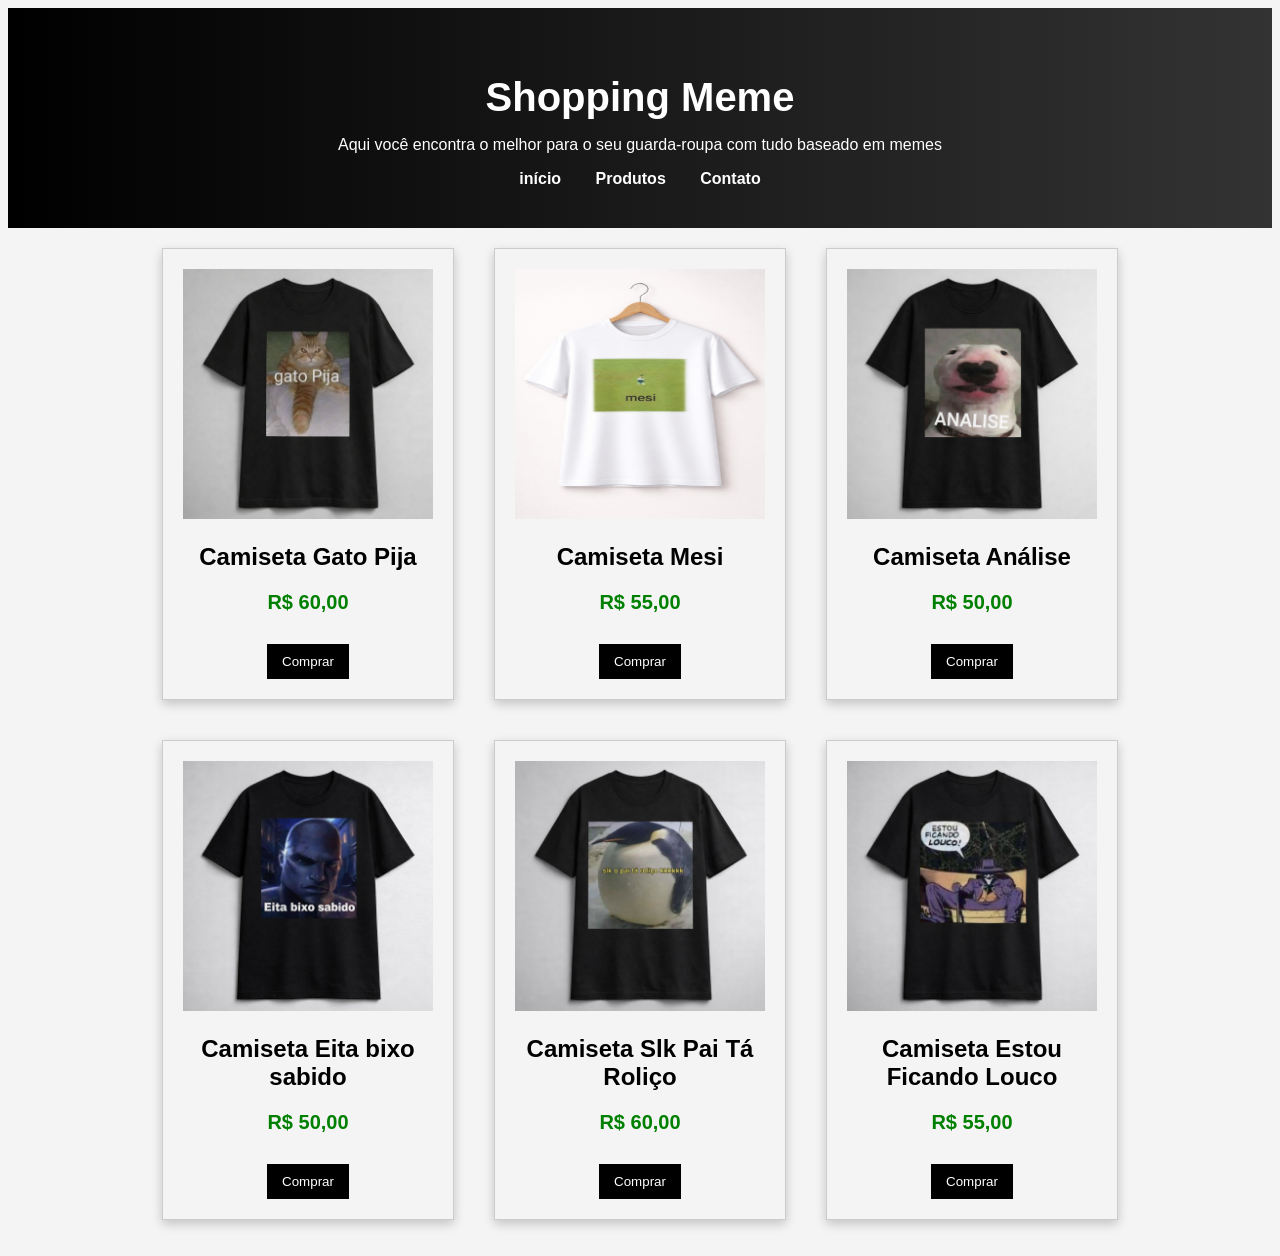
==== index.html @ 55e31c46 "Fix formatting issues in index.html" ====
<!DOCTYPE html>
<html lang="pt-br">
<head>
    <meta charset="UTF-8">
    <meta name="viewport" content="width=device-width, initial-scale=1.0">
    <title>trabalho112</title>
   
</head>
<body> <header>
    <h1> Shopping Meme</h1>
    <p> Aqui você encontra o melhor para o seu guarda-roupa com tudo baseado em memes </p>
    <nav>
        <a href="#">início</a>
        <a href="#">Produtos</a>
        <a href="#">Contato</a>
    </nav>
    </header>
    <style>
        header{
            background: linear-gradient(90deg, #000000, #333333);
            color: white;
            text-align: center;
            padding: 40px;
        }

        header h1{
            font-size: 40px;
            margin-bottom: 10px;
        }

        nav a{
            color: white;
            margin: 0 15px;
            text-decoration:none;
            font-weight:bold;
        }

        nav a:hover{
            color:#00ffff;
        }

    </style>
    <div class="produtos">

    <div class="produto">
<img src="imagens/gatopijacamisa.png" style="width:250px; height:auto">
<h2> Camiseta Gato Pija</h2>
<p class="preco">R$ 60,00</p>
<button>Comprar</button>
    </div>

<div class="produto">
    <img src="imagens/camisamesi.jpg" style="width: 250px; height: 250px;">
    <h2> Camiseta Mesi</h2>
    <p class="preco">R$ 55,00</p>
    <button>Comprar</button>
</div>

<div class="produto">
    <img src="imagens/camisaanalise.png" style="width: 250px; height: auto;">
    <h2> Camiseta Análise</h2>
    <p class="preco">R$ 50,00</p>
    <button>Comprar</button>
</div>

<div class="produto">
    <img src="imagens/eitabixosabido.png" style="width: 250px; height: auto;">
    <h2> Camiseta Eita bixo sabido</h2>
    <p class="preco">R$ 50,00</p>
    <button>Comprar</button>
</div>

<div class="produto">
    <img src="imagens/slkpaitarolico.png" style="width: 250px; height: auto;">
    <h2> Camiseta Slk Pai Tá Roliço</h2>
    <p class="preco">R$ 60,00</p>
    <button>Comprar</button>
</div>

<div class="produto">
    <img src="imagens/estoulouco.png" style="width: 250px; height: auto;">
    <h2> Camiseta Estou Ficando Louco</h2>
    <p class="preco">R$ 55,00</p>
    <button>Comprar</button>
</div>
    
    </div>
<style>

    body{
        font-family: Arial, sans-serif;
        background:#f4f4f4;
    }

    .produtos{
        display: flex;
        flex-wrap: wrap;
        justify-content: center;
    }

    .produto{
        text-align: center;
    border:1px solid #ccc;
    padding: 20px;
    width:250px;
    margin:20px;
    
    }

    .produto{
        box-shadow: 0px 4px 10px rgba(0,0,0,0.2);
    }

    .produto:hover{
        transform: scale(1.05);
        transition: 0.3s;
    }

    .preco{
        color: green;
        font-size: 20px;
        font-weight: bold;
    }

    button{
        background: black;
        color: white;
        border: none;
        padding: 10px 15px;
        cursor: pointer;
        margin-top: 10px;
    }

    button:hover{
        background: #333;
    }

</style>
    </div>
<p></p>
</body>
</html>
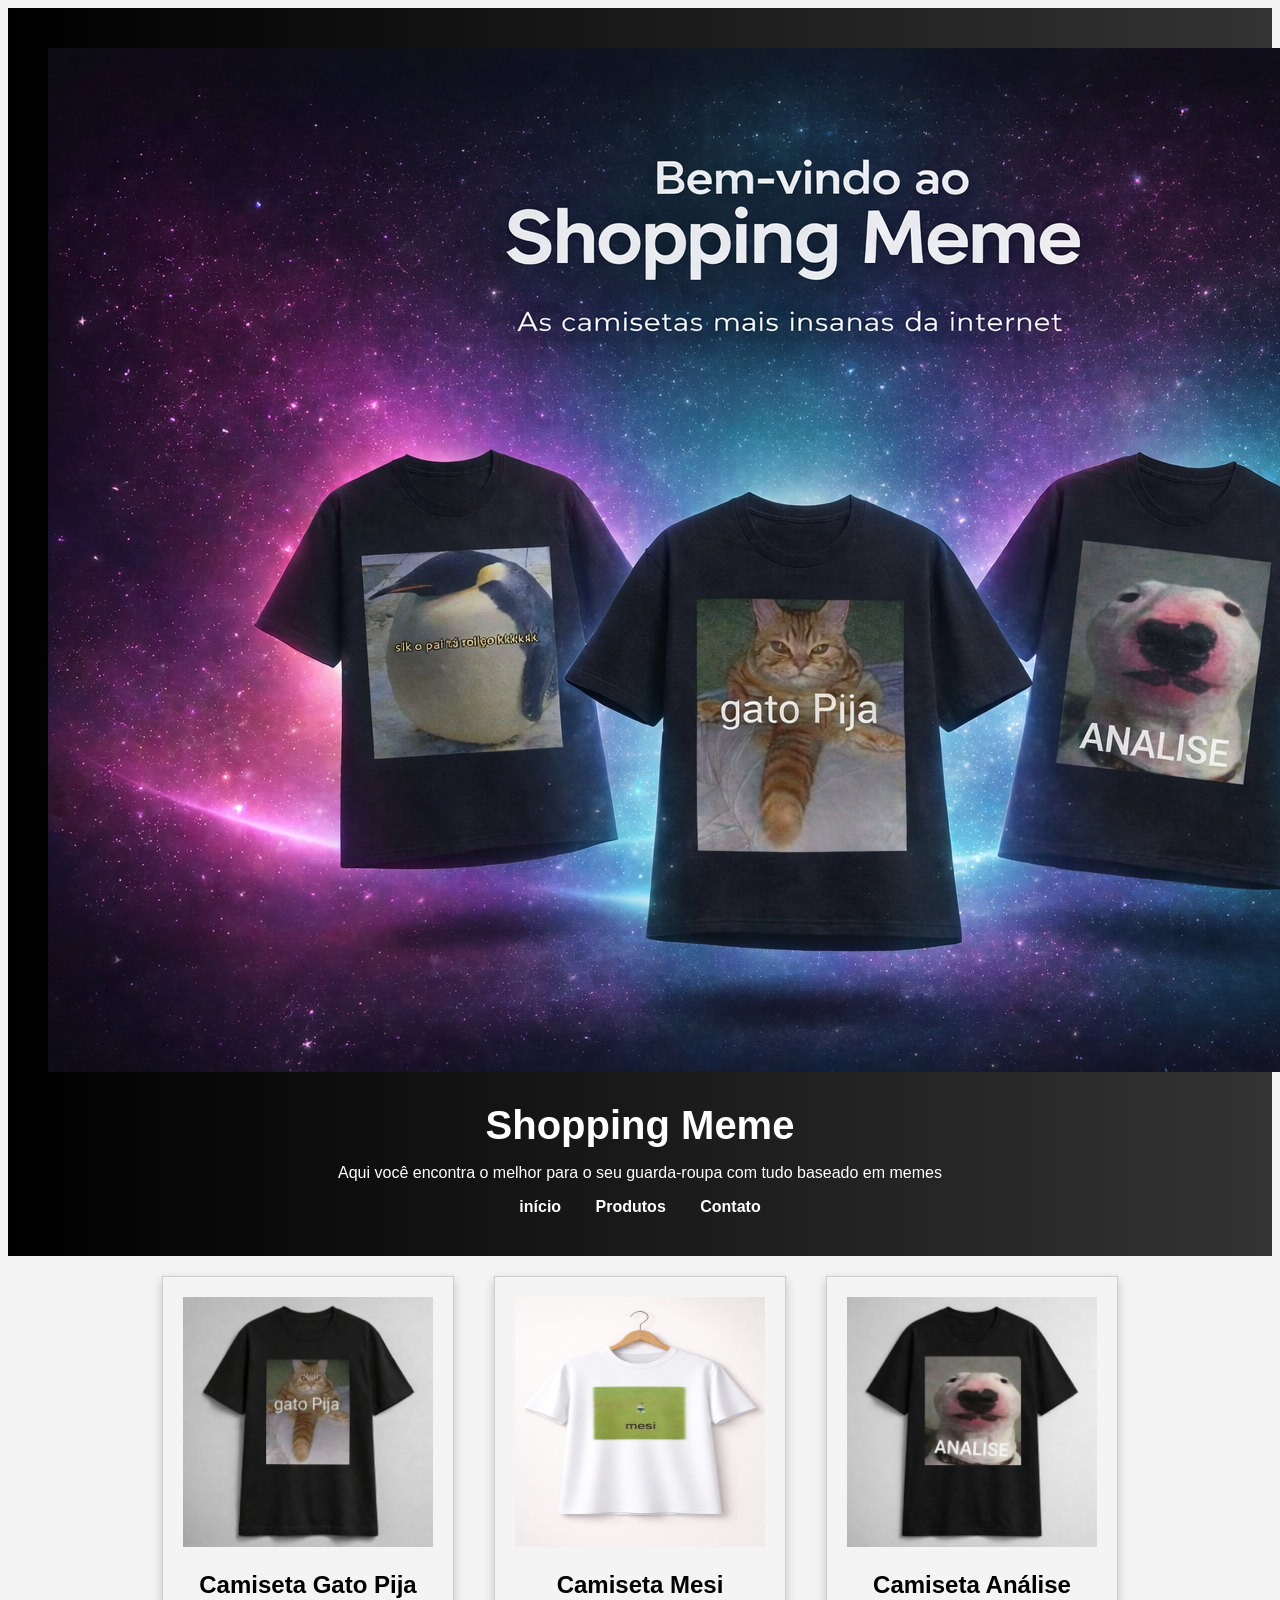
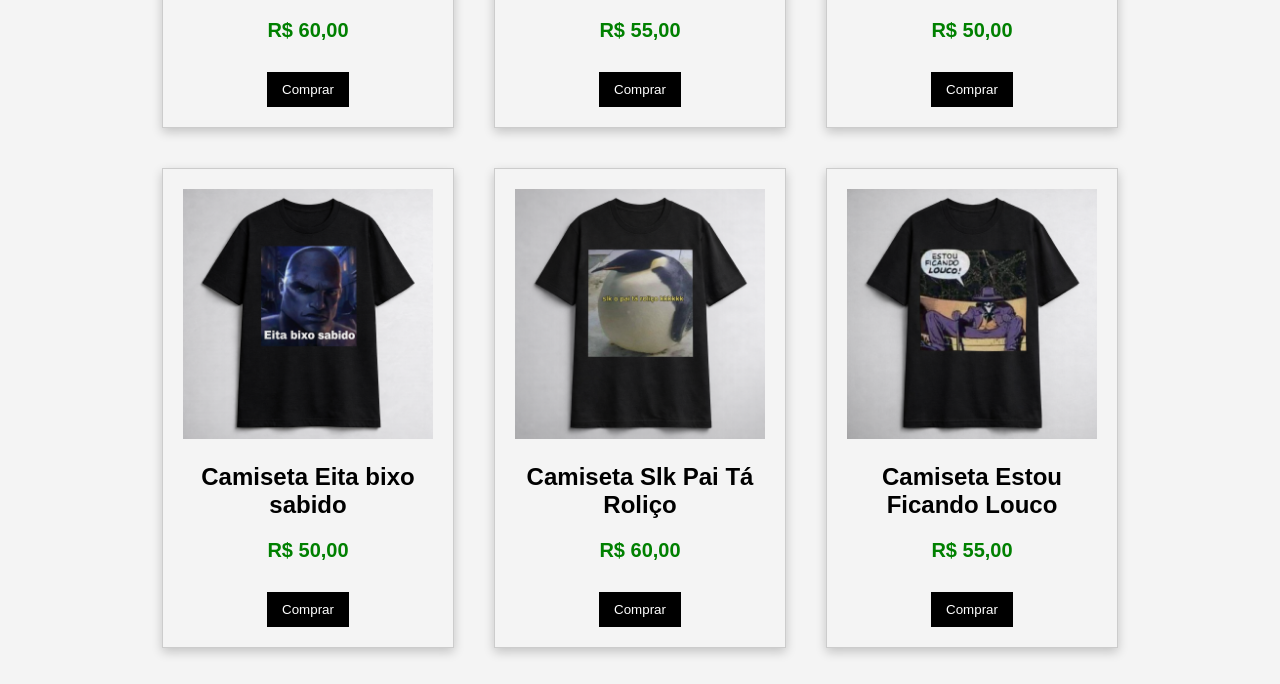
==== commit 6358d23d: "Add banner section to index.html" ====
--- a/index.html
+++ b/index.html
@@ -7,6 +7,9 @@
    
 </head>
 <body> <header>
+    <section class="banner">
+        <img src="imagens/banner.png" alt="Banner Shopping Meme">
+    </section>
     <h1> Shopping Meme</h1>
     <p> Aqui você encontra o melhor para o seu guarda-roupa com tudo baseado em memes </p>
     <nav>
@@ -145,3 +148,4 @@
 
 
 
+
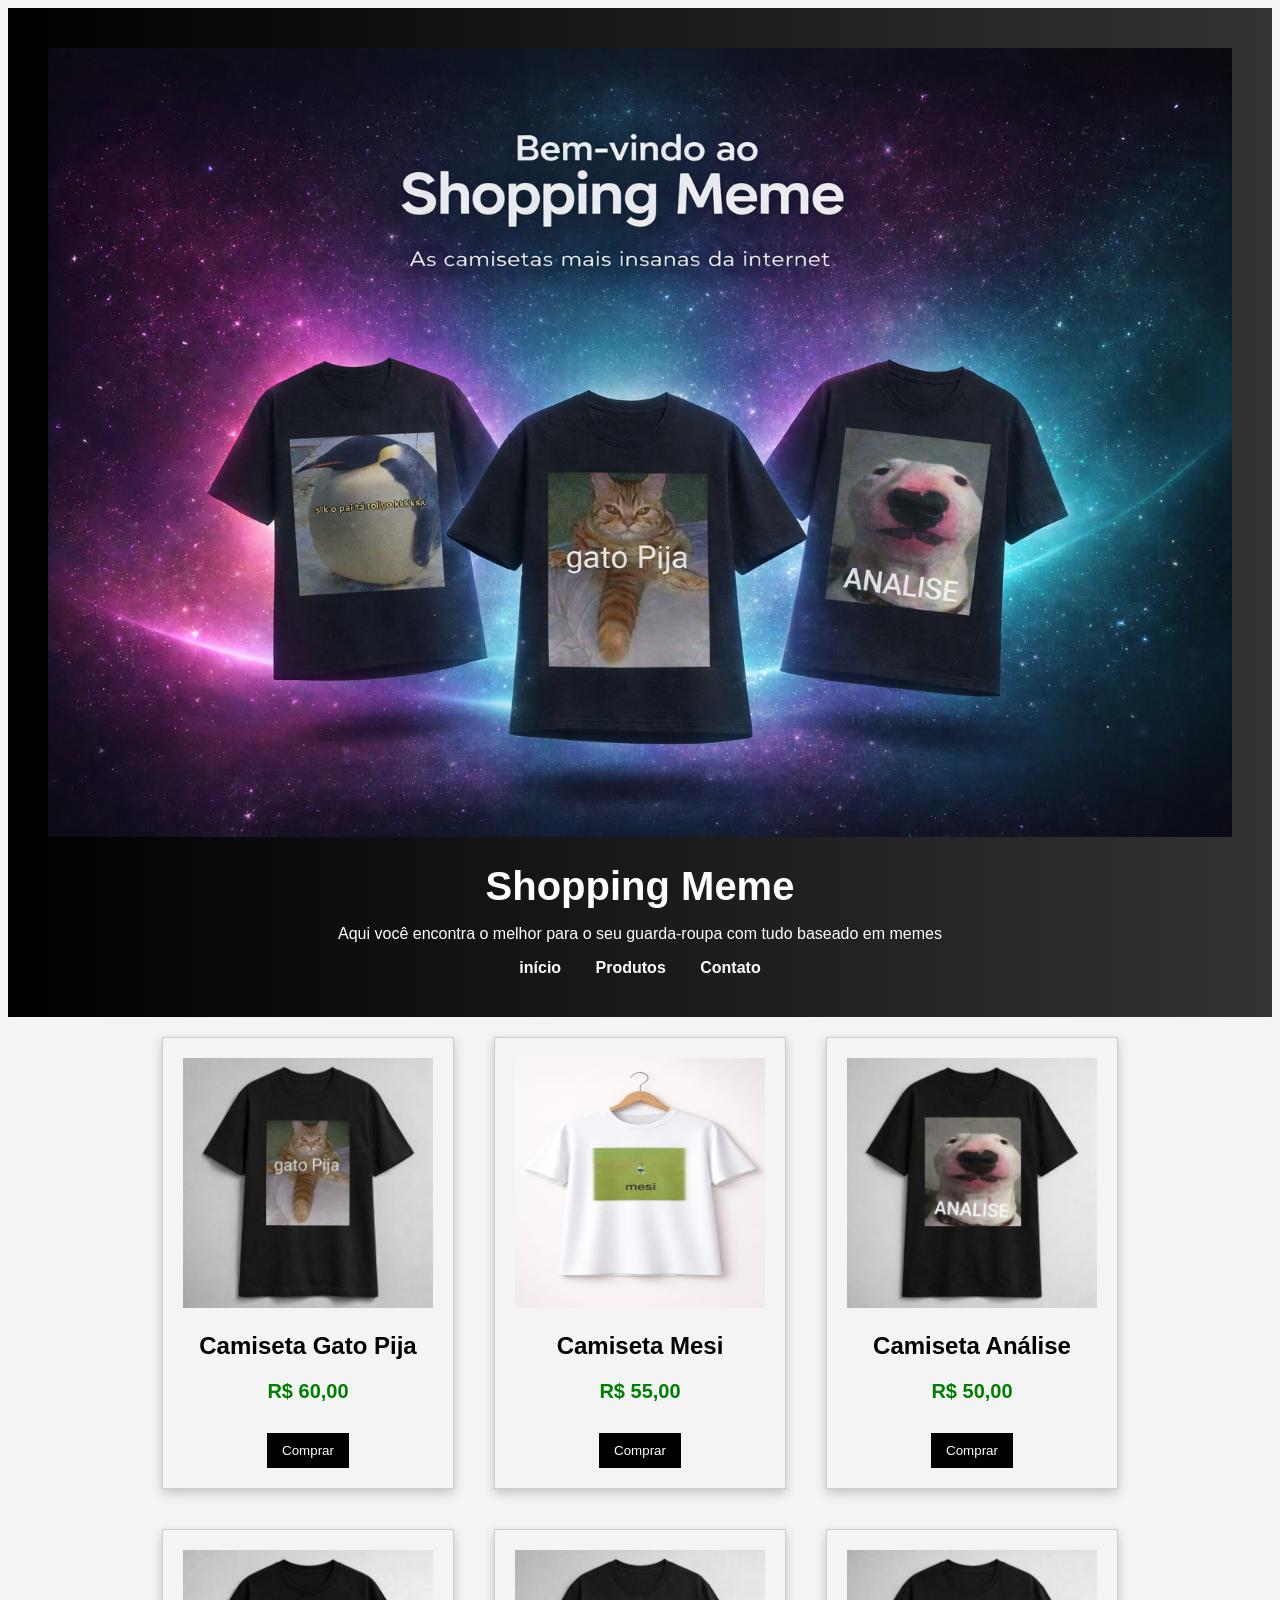
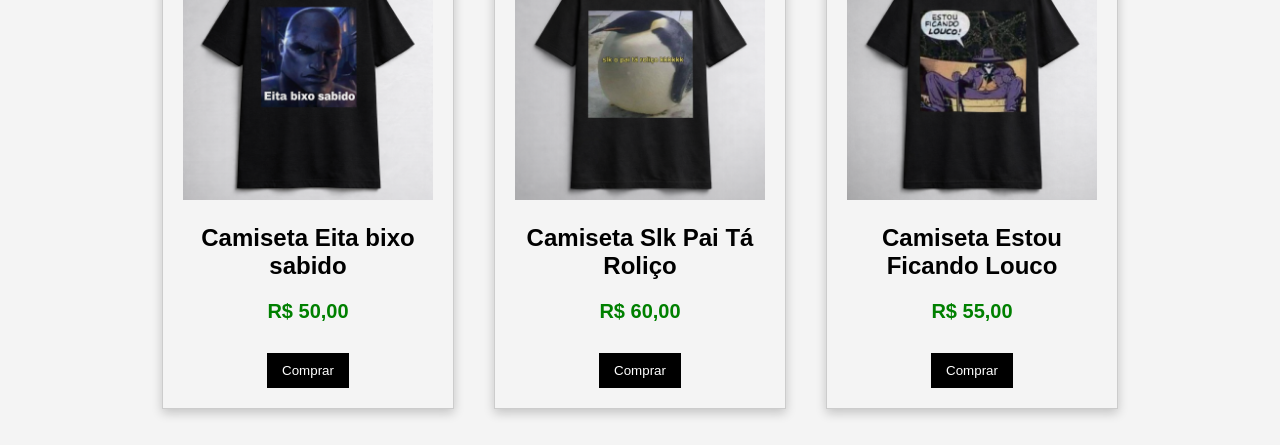
==== commit 019efe0b: "Fix HTML encoding issues in index.html" ====
--- a/index.html
+++ b/index.html
@@ -3,7 +3,7 @@
 <head>
     <meta charset="UTF-8">
     <meta name="viewport" content="width=device-width, initial-scale=1.0">
-    <title>trabalho112</title>
+    <title>Shopping Meme</title>
    
 </head>
 <body> <header>
@@ -90,6 +90,12 @@
     </div>
 <style>
 
+    .banner img{
+        width: 100%;
+        height: auto;
+        display: block;
+    }
+    
     body{
         font-family: Arial, sans-serif;
         background:#f4f4f4;
@@ -149,3 +155,5 @@
 
 
 
+
+
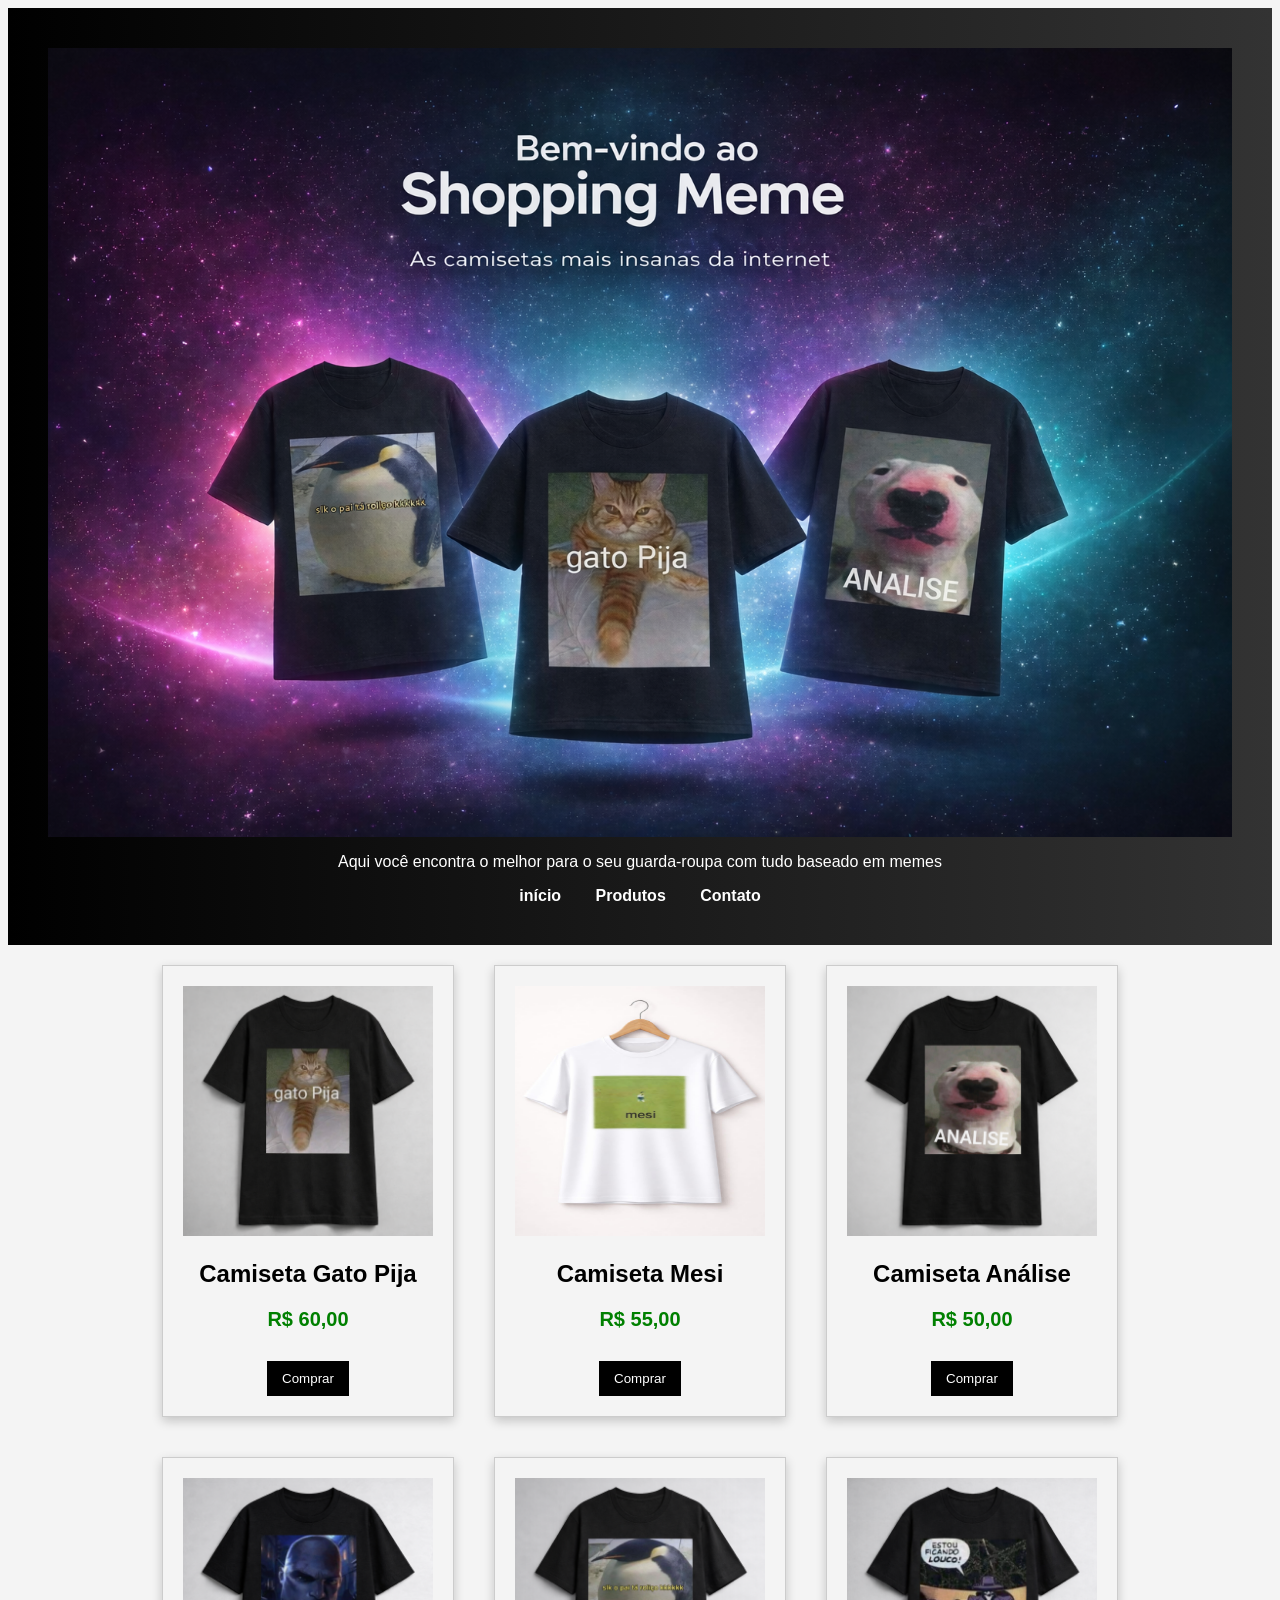
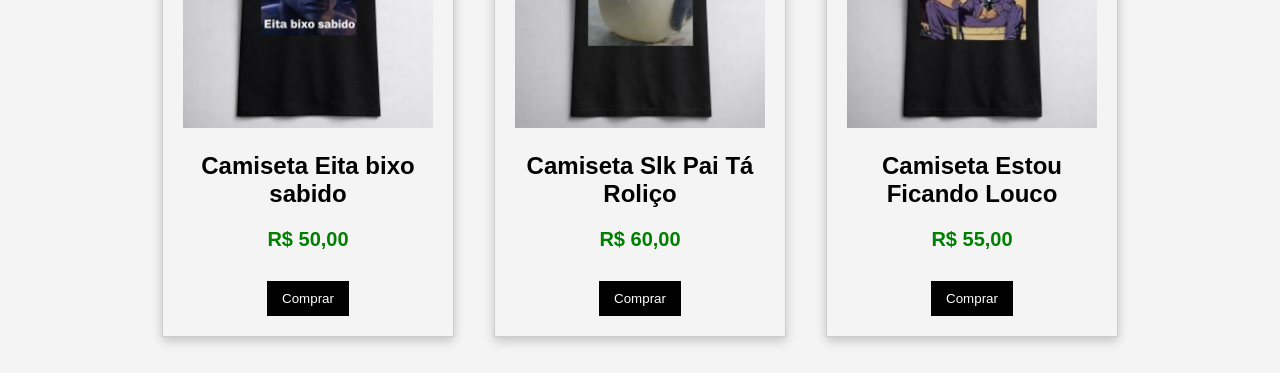
==== commit f7b1aa37: "Refactor HTML structure and enhance styles Updated the HTML structure and styling for the Shopping M" ====
--- a/index.html
+++ b/index.html
@@ -10,7 +10,6 @@
     <section class="banner">
         <img src="imagens/banner.png" alt="Banner Shopping Meme">
     </section>
-    <h1> Shopping Meme</h1>
     <p> Aqui você encontra o melhor para o seu guarda-roupa com tudo baseado em memes </p>
     <nav>
         <a href="#">início</a>
@@ -90,10 +89,28 @@
     </div>
 <style>
 
+    .banner{
+        width: 100%;
+        overflow: hidden;
+    }
+
     .banner img{
         width: 100%;
         height: auto;
+        object-fit: cover;
         display: block;
+        animation: aparecer 1.5s ease;
+    }
+
+    @keyframes aparecer{
+        from{
+            opacity: 0;
+            transform: scale(1.05);
+        }
+        to{
+            opacity: 1;
+            transform: scale(1);
+        }
     }
     
     body{
@@ -157,3 +174,4 @@
 
 
 
+
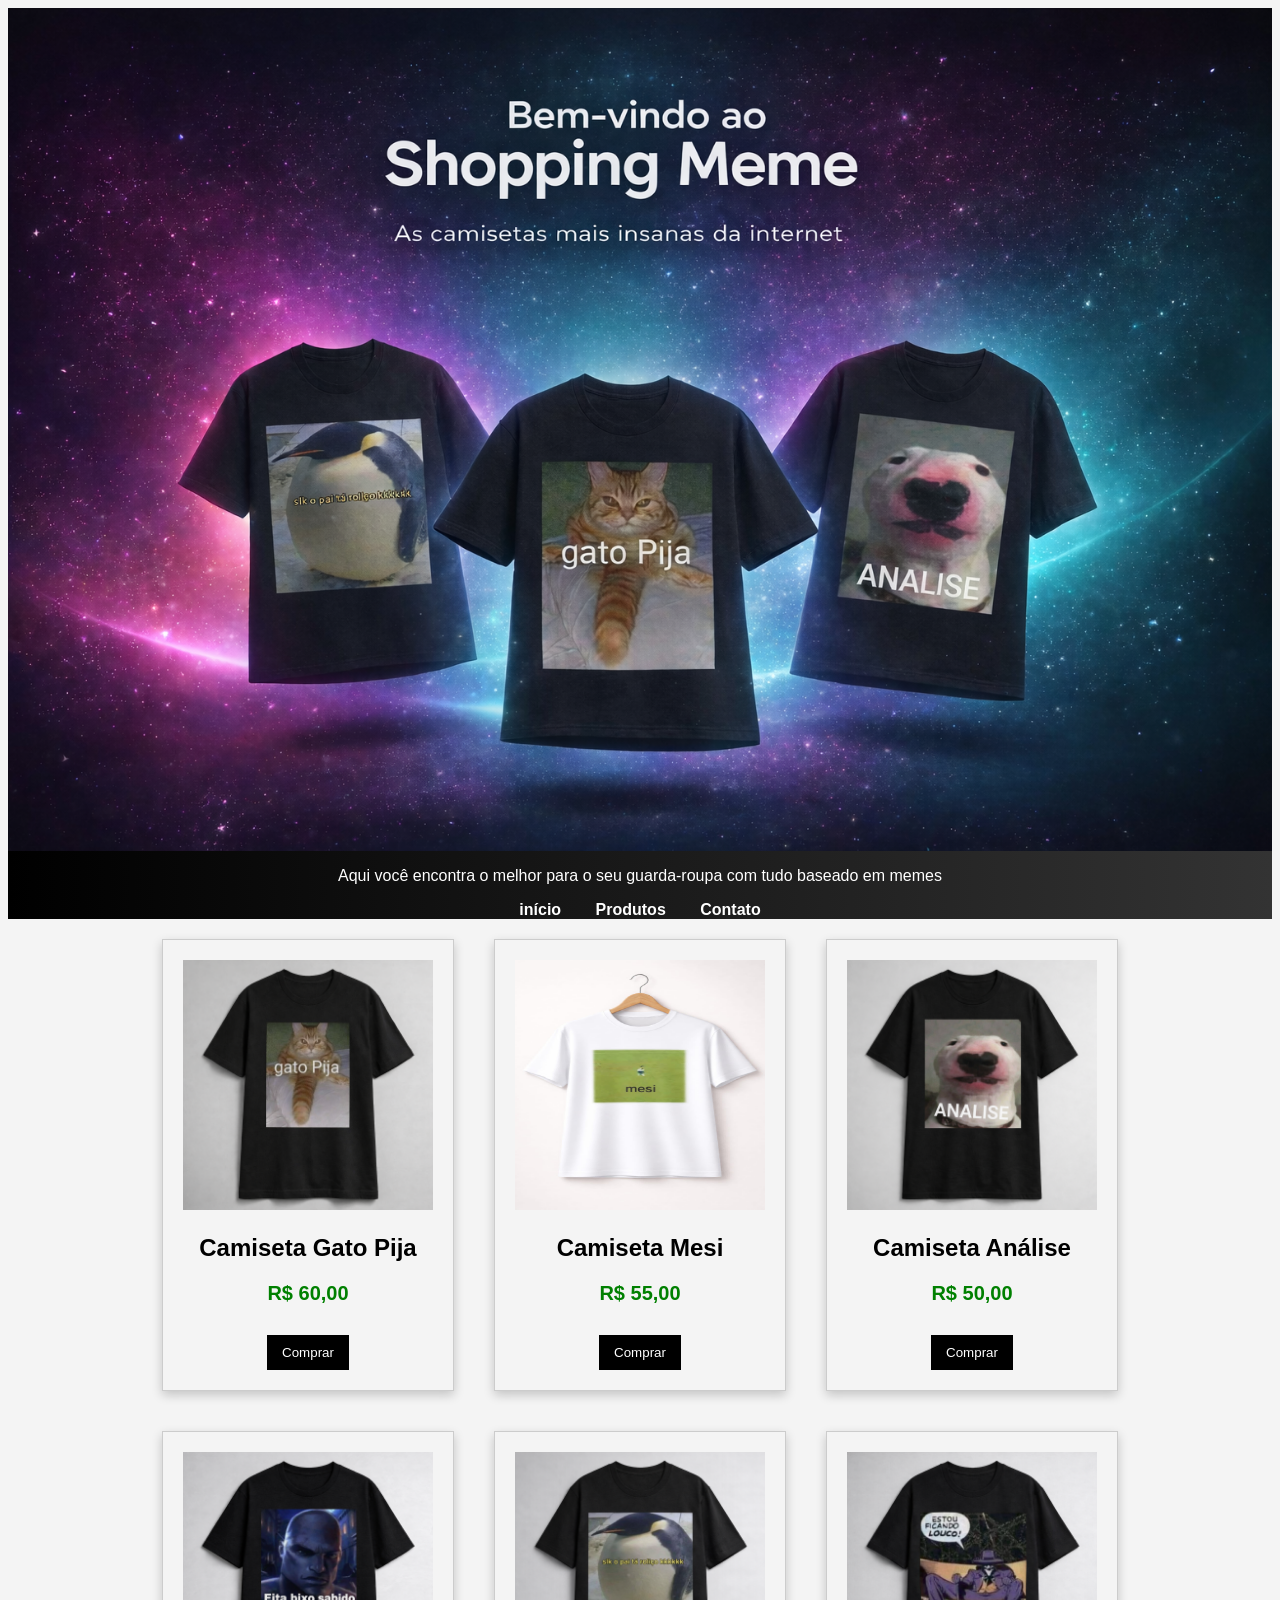
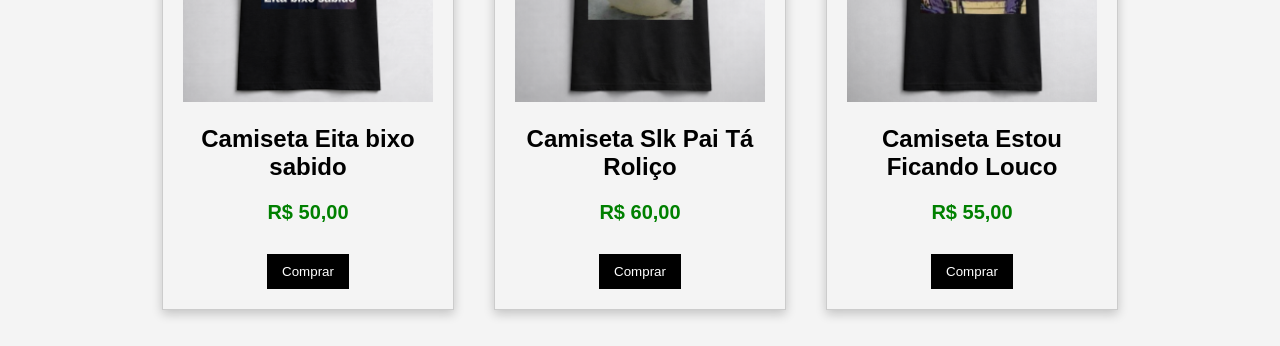
==== commit 3b8b27bd: "Restore original index.html content Restored the original content of index.html after removing the p" ====
--- a/index.html
+++ b/index.html
@@ -22,7 +22,7 @@
             background: linear-gradient(90deg, #000000, #333333);
             color: white;
             text-align: center;
-            padding: 40px;
+            padding: 0px;
         }
 
         header h1{
@@ -175,3 +175,4 @@
 
 
 
+
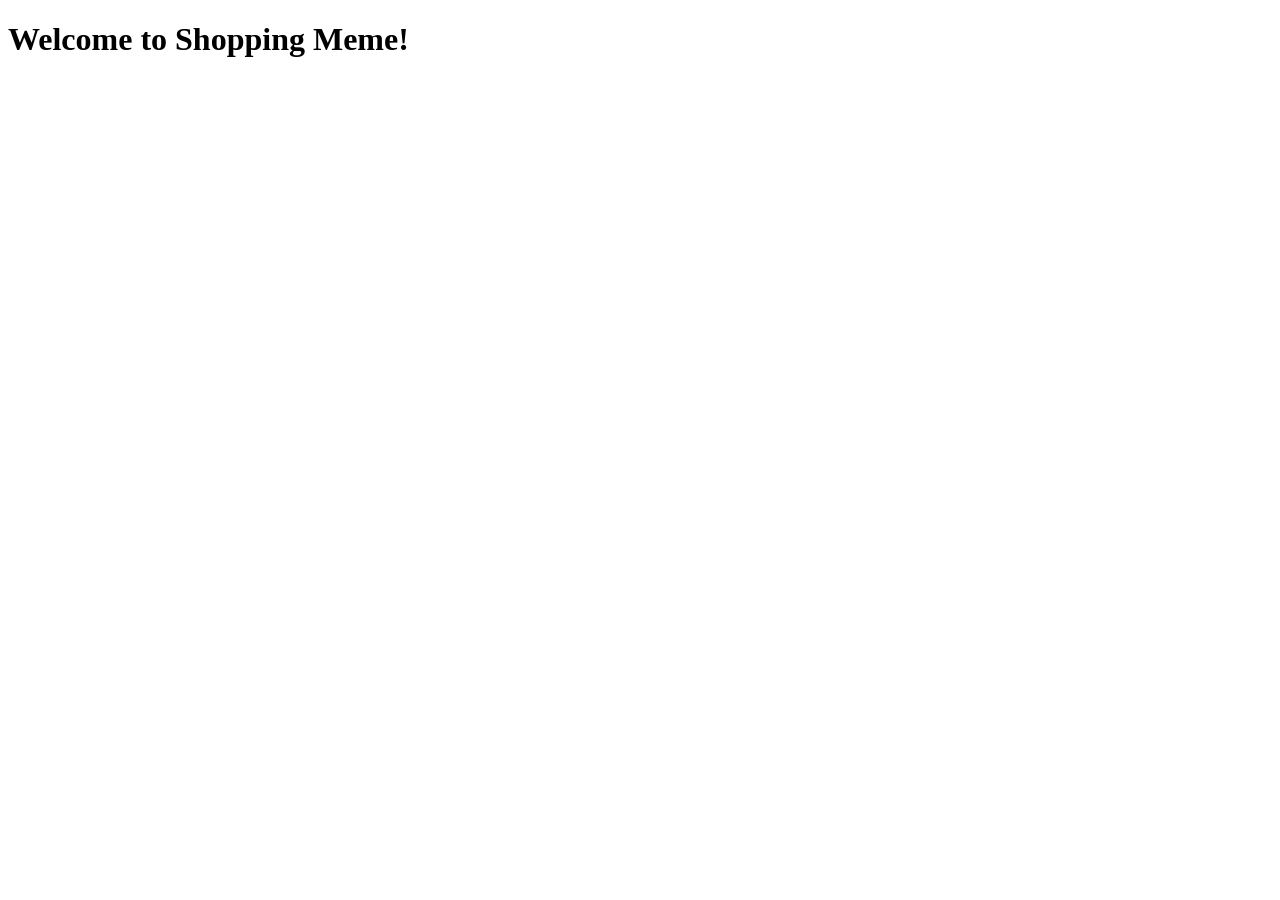
==== commit e3b91809: "Updated index.html to include styles.css and script.js" ====
--- a/index.html
+++ b/index.html
@@ -1,178 +1,13 @@
-<!DOCTYPE html>
-<html lang="pt-br">
-<head>
-    <meta charset="UTF-8">
-    <meta name="viewport" content="width=device-width, initial-scale=1.0">
-    <title>Shopping Meme</title>
-   
-</head>
-<body> <header>
-    <section class="banner">
-        <img src="imagens/banner.png" alt="Banner Shopping Meme">
-    </section>
-    <p> Aqui você encontra o melhor para o seu guarda-roupa com tudo baseado em memes </p>
-    <nav>
-        <a href="#">início</a>
-        <a href="#">Produtos</a>
-        <a href="#">Contato</a>
-    </nav>
-    </header>
-    <style>
-        header{
-            background: linear-gradient(90deg, #000000, #333333);
-            color: white;
-            text-align: center;
-            padding: 0px;
-        }
-
-        header h1{
-            font-size: 40px;
-            margin-bottom: 10px;
-        }
-
-        nav a{
-            color: white;
-            margin: 0 15px;
-            text-decoration:none;
-            font-weight:bold;
-        }
-
-        nav a:hover{
-            color:#00ffff;
-        }
-
-    </style>
-    <div class="produtos">
-
-    <div class="produto">
-<img src="imagens/gatopijacamisa.png" style="width:250px; height:auto">
-<h2> Camiseta Gato Pija</h2>
-<p class="preco">R$ 60,00</p>
-<button>Comprar</button>
-    </div>
-
-<div class="produto">
-    <img src="imagens/camisamesi.jpg" style="width: 250px; height: 250px;">
-    <h2> Camiseta Mesi</h2>
-    <p class="preco">R$ 55,00</p>
-    <button>Comprar</button>
-</div>
-
-<div class="produto">
-    <img src="imagens/camisaanalise.png" style="width: 250px; height: auto;">
-    <h2> Camiseta Análise</h2>
-    <p class="preco">R$ 50,00</p>
-    <button>Comprar</button>
-</div>
-
-<div class="produto">
-    <img src="imagens/eitabixosabido.png" style="width: 250px; height: auto;">
-    <h2> Camiseta Eita bixo sabido</h2>
-    <p class="preco">R$ 50,00</p>
-    <button>Comprar</button>
-</div>
-
-<div class="produto">
-    <img src="imagens/slkpaitarolico.png" style="width: 250px; height: auto;">
-    <h2> Camiseta Slk Pai Tá Roliço</h2>
-    <p class="preco">R$ 60,00</p>
-    <button>Comprar</button>
-</div>
-
-<div class="produto">
-    <img src="imagens/estoulouco.png" style="width: 250px; height: auto;">
-    <h2> Camiseta Estou Ficando Louco</h2>
-    <p class="preco">R$ 55,00</p>
-    <button>Comprar</button>
-</div>
-    
-    </div>
-<style>
-
-    .banner{
-        width: 100%;
-        overflow: hidden;
-    }
-
-    .banner img{
-        width: 100%;
-        height: auto;
-        object-fit: cover;
-        display: block;
-        animation: aparecer 1.5s ease;
-    }
-
-    @keyframes aparecer{
-        from{
-            opacity: 0;
-            transform: scale(1.05);
-        }
-        to{
-            opacity: 1;
-            transform: scale(1);
-        }
-    }
-    
-    body{
-        font-family: Arial, sans-serif;
-        background:#f4f4f4;
-    }
-
-    .produtos{
-        display: flex;
-        flex-wrap: wrap;
-        justify-content: center;
-    }
-
-    .produto{
-        text-align: center;
-    border:1px solid #ccc;
-    padding: 20px;
-    width:250px;
-    margin:20px;
-    
-    }
-
-    .produto{
-        box-shadow: 0px 4px 10px rgba(0,0,0,0.2);
-    }
-
-    .produto:hover{
-        transform: scale(1.05);
-        transition: 0.3s;
-    }
-
-    .preco{
-        color: green;
-        font-size: 20px;
-        font-weight: bold;
-    }
-
-    button{
-        background: black;
-        color: white;
-        border: none;
-        padding: 10px 15px;
-        cursor: pointer;
-        margin-top: 10px;
-    }
-
-    button:hover{
-        background: #333;
-    }
-
-</style>
-    </div>
-<p></p>
-</body>
-</html>
-
-
-
-
-
-
-
-
-
-
+<!DOCTYPE html>
+<html lang="en">
+<head>
+    <meta charset="UTF-8">
+    <meta name="viewport" content="width=device-width, initial-scale=1.0">
+    <link rel="stylesheet" href="styles.css">
+    <title>Shopping Meme</title>
+</head>
+<body>
+    <h1>Welcome to Shopping Meme!</h1>
+    <script src="script.js"></script>
+</body>
+</html>
--- a/styles.css
+++ b/styles.css
@@ -0,0 +1,70 @@
+.container {
+  max-width: 1200px;
+  margin: 0 auto;
+  padding: 0 15px;
+}
+
+.row {
+  display: flex;
+  flex-wrap: wrap;
+  margin: -15px;
+}
+
+.col {
+  padding: 15px;
+  flex: 1;
+}
+
+.card {
+  background: #fff;
+  border-radius: 8px;
+  box-shadow: 0 2px 5px rgba(0, 0, 0, 0.1);
+  padding: 20px;
+  transition: box-shadow 0.3s;
+}
+
+.card:hover {
+  box-shadow: 0 4px 10px rgba(0, 0, 0, 0.2);
+}
+
+.button {
+  background-color: #007bff;
+  color: #fff;
+  padding: 10px 20px;
+  border: none;
+  border-radius: 5px;
+  cursor: pointer;
+  transition: background-color 0.3s;
+}
+
+.button:hover {
+  background-color: #0056b3;
+}
+
+.modal {
+  display: none;
+  position: fixed;
+  z-index: 1000;
+  left: 0;
+  top: 0;
+  width: 100%;
+  height: 100%;
+  overflow: auto;
+  background-color: rgba(0, 0, 0, 0.5);
+  justify-content: center;
+  align-items: center;
+}
+
+.modal-content {
+  background-color: #fff;
+  border-radius: 5px;
+  margin: 15% auto;
+  padding: 20px;
+  width: 80%;
+}
+
+@media (max-width: 768px) {
+  .col {
+      flex: 100%;
+  }
+}
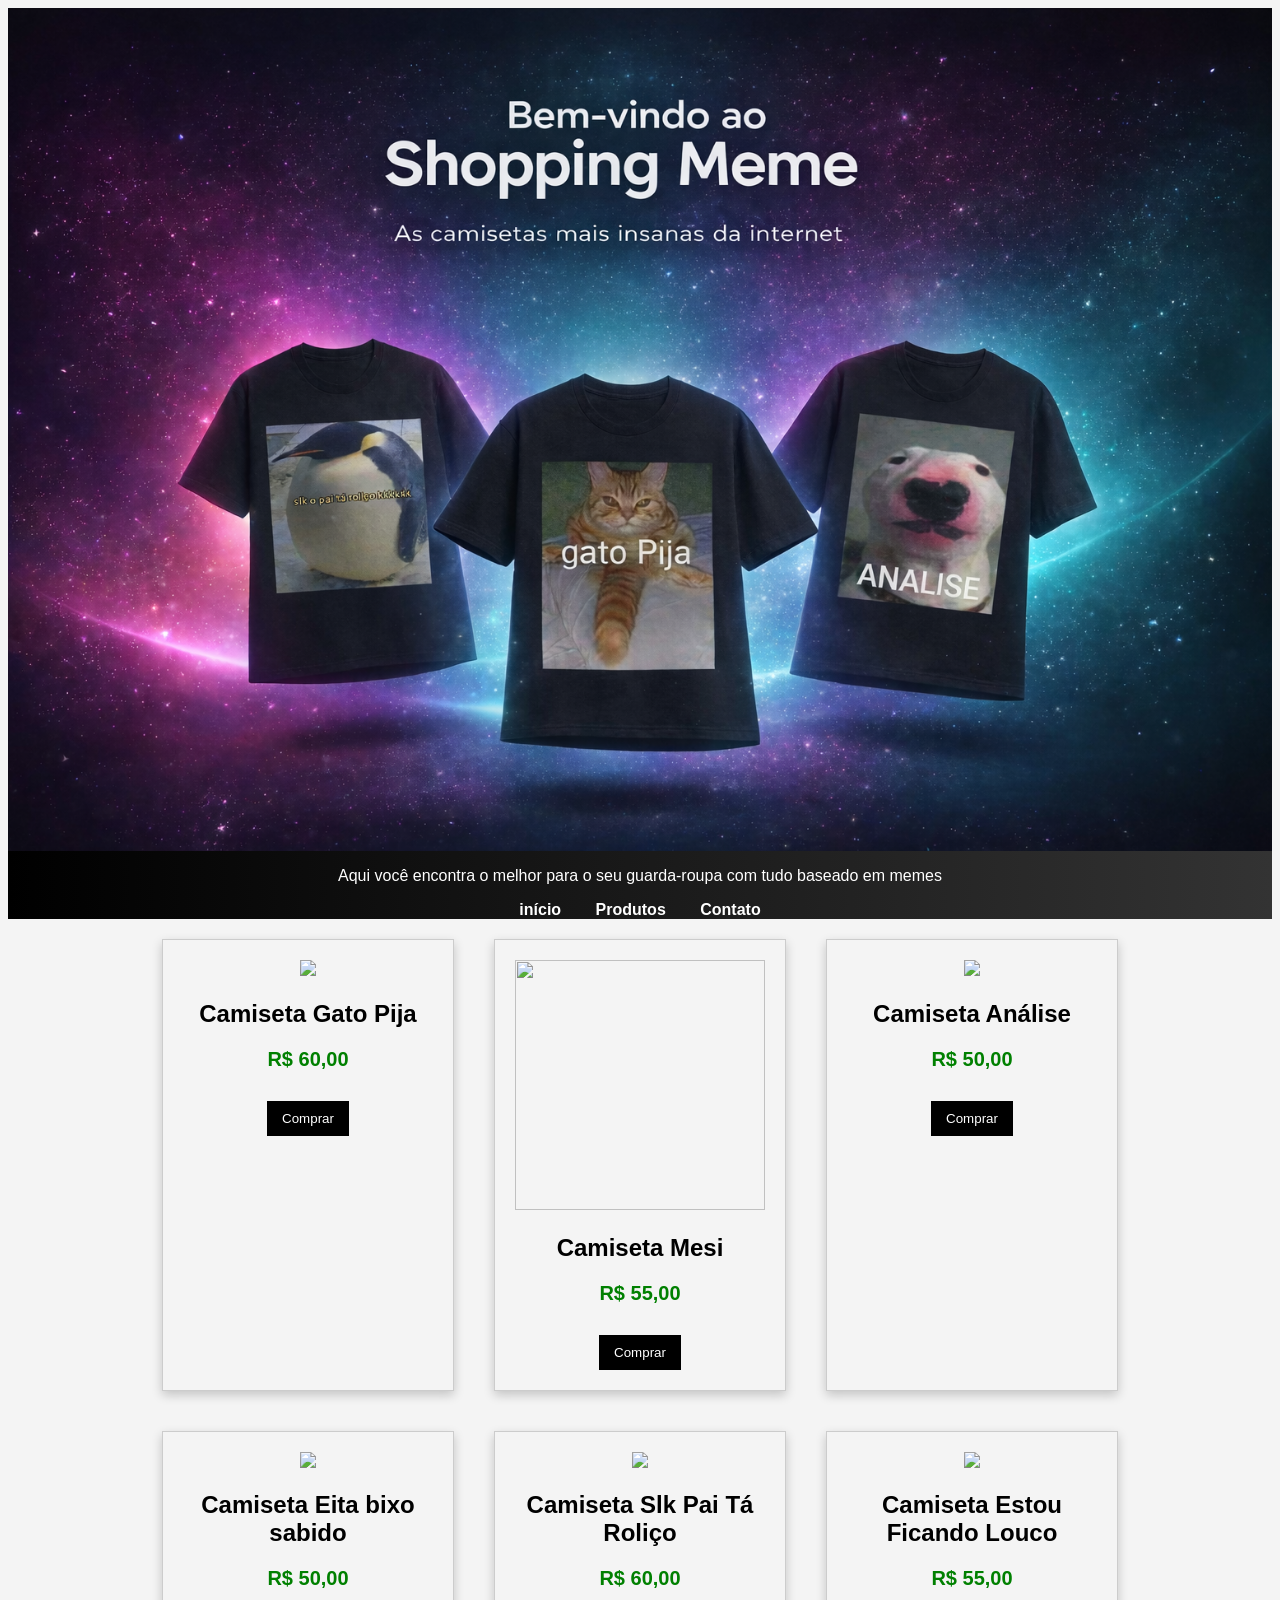
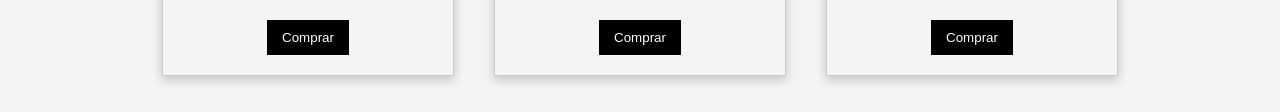
==== commit 9c5c6022: "Revise index.html for Shopping Meme layout and styles Updated HTML structure and styles for the Shop" ====
--- a/index.html
+++ b/index.html
@@ -1,13 +1,170 @@
 <!DOCTYPE html>
-<html lang="en">
+<html lang="pt-br">
 <head>
     <meta charset="UTF-8">
     <meta name="viewport" content="width=device-width, initial-scale=1.0">
-    <link rel="stylesheet" href="styles.css">
     <title>Shopping Meme</title>
+   
 </head>
-<body>
-    <h1>Welcome to Shopping Meme!</h1>
-    <script src="script.js"></script>
+<body> <header>
+    <section class="banner">
+        <img src="imagens/banner.png" alt="Banner Shopping Meme">
+    </section>
+    <p> Aqui você encontra o melhor para o seu guarda-roupa com tudo baseado em memes </p>
+
+    <nav>
+        <a href="#">início</a>
+        <a href="#">Produtos</a>
+        <a href="#">Contato</a>
+    </nav>
+    </header>
+    <style>
+        header{
+            background: linear-gradient(90deg, #000000, #333333);
+            color: white;
+            text-align: center;
+            padding: 0px;
+        }
+
+        header h1{
+            font-size: 40px;
+            margin-bottom: 10px;
+        }
+
+        nav a{
+            color: white;
+            margin: 0 15px;
+            text-decoration:none;
+            font-weight:bold;
+        }
+
+        nav a:hover{
+            color:#00ffff;
+        }
+
+    </style>
+    <div class="produtos">
+
+    <div class="produto">
+<img src="Imagens/gatopijacamisa.png" style="width:250px; height:auto">
+<h2> Camiseta Gato Pija</h2>
+<p class="preco">R$ 60,00</p>
+<button>Comprar</button>
+    </div>
+
+<div class="produto">
+    <img src="Imagens/camisamesi.jpg" style="width: 250px; height: 250px;">
+    <h2> Camiseta Mesi</h2>
+    <p class="preco">R$ 55,00</p>
+    <button>Comprar</button>
+</div>
+
+<div class="produto">
+    <img src="Imagens/camisaanalise.png" style="width: 250px; height: auto;">
+    <h2> Camiseta Análise</h2>
+    <p class="preco">R$ 50,00</p>
+    <button>Comprar</button>
+</div>
+
+<div class="produto">
+    <img src="Imagens/eitabixosabido.png" style="width: 250px; height: auto;">
+    <h2> Camiseta Eita bixo sabido</h2>
+    <p class="preco">R$ 50,00</p>
+    <button>Comprar</button>
+</div>
+
+<div class="produto">
+    <img src="Imagens/slkpaitarolico.png" style="width: 250px; height: auto;">
+    <h2> Camiseta Slk Pai Tá Roliço</h2>
+    <p class="preco">R$ 60,00</p>
+    <button>Comprar</button>
+</div>
+
+<div class="produto">
+    <img src="Imagens/estoulouco.png" style="width: 250px; height: auto;">
+    <h2> Camiseta Estou Ficando Louco</h2>
+    <p class="preco">R$ 55,00</p>
+    <button>Comprar</button>
+</div>
+    
+    </div>
+
+<style>
+
+    .banner{
+        width: 100%;
+        overflow: hidden;
+    }
+
+    .banner img{
+        width: 100%;
+        height: auto;
+        object-fit: cover;
+        display: block;
+        animation: aparecer 1.5s ease;
+    }
+
+    @keyframes aparecer{
+        from{
+            opacity: 0;
+            transform: scale(1.05);
+        }
+        to{
+            opacity: 1;
+            transform: scale(1);
+        }
+    }
+
+    body{
+        font-family: Arial, sans-serif;
+        background:#f4f4f4;
+    }
+
+    .produtos{
+        display: flex;
+        flex-wrap: wrap;
+        justify-content: center;
+    }
+
+    .produto{
+        text-align: center;
+    border:1px solid #ccc;
+    padding: 20px;
+    width:250px;
+    margin:20px;
+    
+    }
+
+    .produto{
+        box-shadow: 0px 4px 10px rgba(0,0,0,0.2);
+    }
+
+    .produto:hover{
+        transform: scale(1.05);
+        transition: 0.3s;
+    }
+
+    .preco{
+        color: green;
+        font-size: 20px;
+        font-weight: bold;
+    }
+
+    button{
+        background: black;
+        color: white;
+        border: none;
+        padding: 10px 15px;
+        cursor: pointer;
+        margin-top: 10px;
+    }
+
+    button:hover{
+        background: #333;
+    }
+
+</style>
+    </div>
+<p></p>
 </body>
-</html>+</html>
